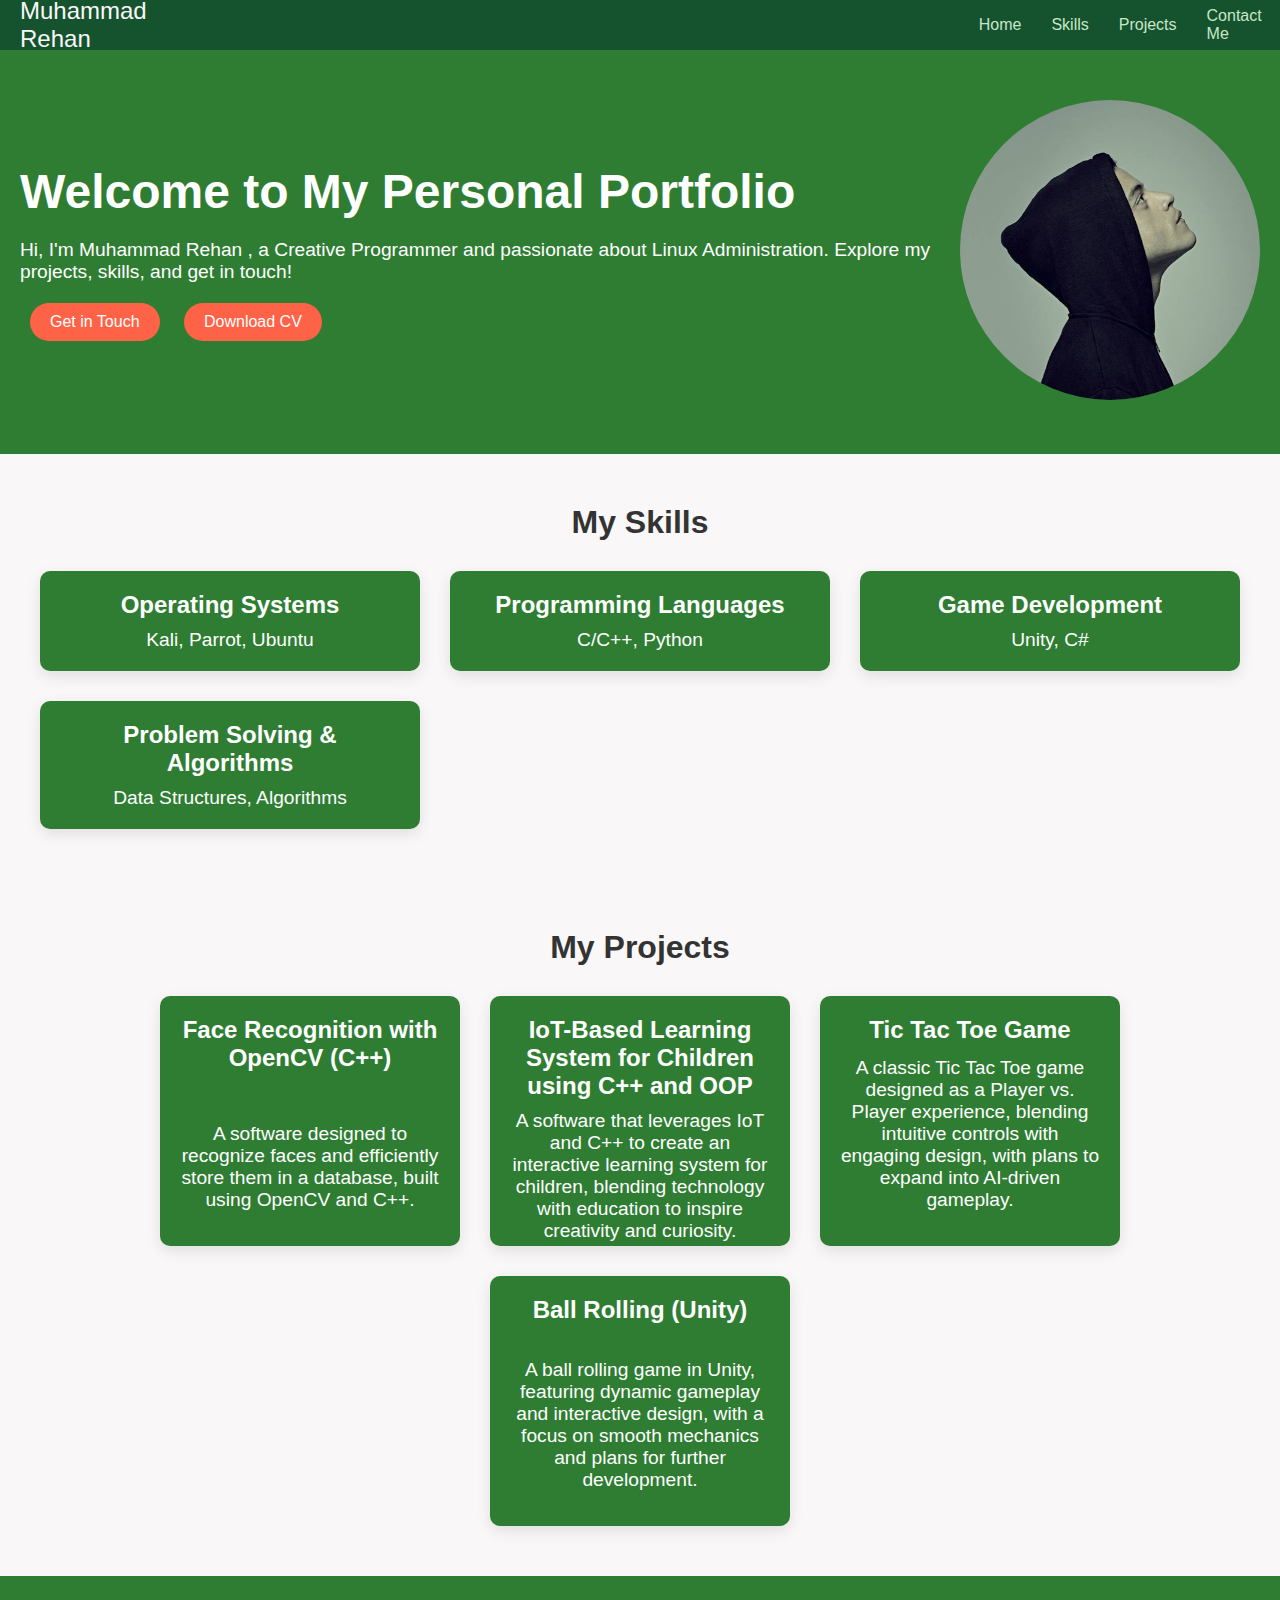
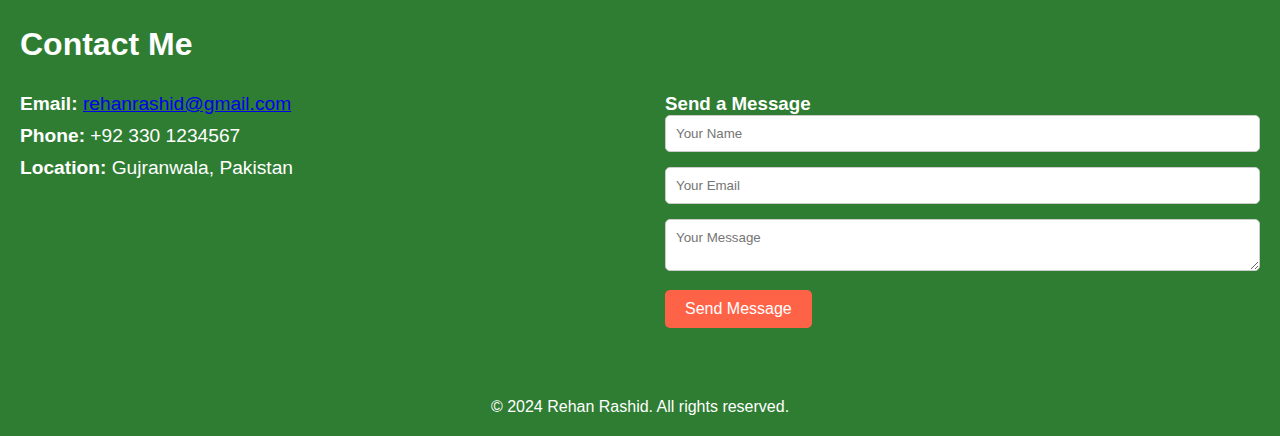
==== index.html @ bf33be50 "This is my portfolio website" ====
<!DOCTYPE html>
<html lang="en">

<head>
    <meta charset="UTF-8">
    <meta name="viewport" content="width=device-width, initial-scale=1.0">
    <link rel="stylesheet" href="style.css">
    <title>My Portfolio</title>
</head>

<body>
    <!-- Navigation Bar -->
    <div class="header">
        <div class="navbar">
            <a href="index.html" id="name">Muhammad Rehan</a>
            <a href="#home" id="pages">Home</a>
            <a href="#skills" id="pages">Skills</a>
            <a href="#projects" id="pages">Projects</a>
            <a href="#contact-us" id="pages">Contact Me</a>
        </div>
    </div>

    <!-- Home Section -->
    <div class="content" id="home">
        <div class="hero">
            <div class="hero-text">
                <h1>Welcome to My Personal Portfolio</h1>
                <p>Hi, I'm <span>Muhammad Rehan </span>, a Creative Programmer and passionate about Linux
                    Administration. Explore my projects, skills, and get in touch!</p>
                <div class="buttons">
                    <button>Get in Touch</button>
                    <button>Download CV</button>
                </div>
            </div>
            <div class="hero-image">
                <img src="/1.jpg" alt="Creative Programmer">
            </div>
        </div>
    </div>

    <!-- Skills Section -->
    <div class="content" id="skills">
        <h2>My Skills</h2>
        <div class="skills-container">
            <div class="skill">
                <h3>Operating Systems</h3>
                <p>Kali, Parrot, Ubuntu</p>
            </div>
            <div class="skill">
                <h3>Programming Languages</h3>
                <p>C/C++, Python</p>
            </div>

            <div class="skill">
                <h3>Game Development</h3>
                <p>Unity, C#</p>
            </div>
            <div class="skill">
                <h3>Problem Solving & Algorithms</h3>
                <p>Data Structures, Algorithms</p>
            </div>
        </div>
    </div>

    <!-- Projects Section -->
    <div class="content" id="projects">
        <h2>My Projects</h2>
        <div class="projects-container">
            <div class="project">
                <h3>Face Recognition with OpenCV (C++)</h3>
                <p>A software designed to recognize faces and efficiently store them in a database, built using OpenCV
                    and C++.</p>
            </div>
            <div class="project">
                <h3>IoT-Based Learning System for Children using C++ and OOP</h3>
                <p>A software that leverages IoT and C++ to create an interactive learning system for children, blending
                    technology with education to inspire creativity and curiosity.</p>
            </div>
            <div class="project">
                <h3>Tic Tac Toe Game</h3>
                <p>A classic Tic Tac Toe game designed as a Player vs. Player experience, blending intuitive controls
                    with engaging design, with plans to expand into AI-driven gameplay.</p>
            </div>
            <div class="project">
                <h3>Ball Rolling (Unity)</h3>
                <p>A ball rolling game in Unity, featuring dynamic gameplay and interactive design, with a focus on
                    smooth mechanics and plans for further development.</p>
            </div>
        </div>
    </div>

    <!-- Contact Section -->
    <div class="content" id="contact-us">
        <h2>Contact Me</h2>
        <div class="contact-container">
            <div class="contact-info">
                <p><strong>Email:</strong> <a href="mailto:rehan@gmail.com">rehanrashid@gmail.com</a></p>
                <p><strong>Phone:</strong> +92 330 1234567</p>
                <p><strong>Location:</strong> Gujranwala, Pakistan</p>
            </div>
            <div class="contact-form">
                <h3>Send a Message</h3>
                <form action="#" method="POST">
                    <input type="text" placeholder="Your Name" required>
                    <input type="email" placeholder="Your Email" required>
                    <textarea placeholder="Your Message" required></textarea>
                    <button type="submit">Send Message</button>
                </form>
            </div>
        </div>
    </div>

    <!-- Footer -->
    <footer>
        <p>&copy; 2024 Rehan Rashid. All rights reserved.</p>
    </footer>
</body>

</html>
---- style.css ----
/* General Styling */
* {
    margin: 0;
    padding: 0;
    font-family: Arial, Helvetica, sans-serif;
    box-sizing: border-box;
    scroll-behavior: smooth;
}

body {
    background-color: #F9F7F7;
    color: #333;
}

/* Navigation Bar */
.navbar {
    height: 50px;
    background-color: #14532D;
    display: flex;
    align-items: center;
    color: white;
}

.navbar a {
    text-decoration: none;
    color: #C8E6C9;
    margin-right: 30px;
    transition: transform 0.3s ease-in;
}

#name {
    color: #F9F7F7;
    margin-left: 20px;
    font-size: 1.5rem;
    margin-right: 65%;
    justify-content: left;
}

#pages {
    font-weight: 500;
}

#name:hover {
    color: #C8E6C9;
}

#pages:hover {
    color: #2E7D32;
    transform: scale(1.1);
}

/* Hero Section */
.hero {
    display: flex;
    justify-content: space-around;
    align-items: center;
    padding: 50px 20px;
    background-color: #2E7D32;
    color: white;
}

.hero-text h1 {
    font-size: 3rem;
    margin-bottom: 20px;
}

.hero-text p {
    font-size: 1.2rem;
    margin-bottom: 20px;
}

.hero-image img {
    width: 300px;
    border-radius: 50%;
}

/* Buttons Section */
.buttons button {
    background-color: #FF6347;
    border: none;
    padding: 10px 20px;
    color: white;
    font-size: 16px;
    margin: 0 10px;
    cursor: pointer;
    border-radius: 1.5rem;
    transition: background-color 0.3s ease, transform 0.3s ease;
}

.buttons button:hover {
    background-color: #FF4500;
    transform: translateY(-5px);
}

/* Skills Section */
#skills {
    padding: 50px 20px;
    text-align: center;
}

#skills h2 {
    font-size: 2rem;
    margin-bottom: 30px;
}

.skills-container {
    display: grid;
    grid-template-columns: repeat(3, 1fr);
    gap: 30px;
    margin: 0 20px;
}

.skill {
    background-color: #2E7D32;
    color: white;
    padding: 20px;
    border-radius: 10px;
    text-align: center;
    box-shadow: 0 5px 15px rgba(0, 0, 0, 0.1);
}

.skill h3 {
    font-size: 1.5rem;
    margin-bottom: 10px;
}

.skill p {
    font-size: 1.2rem;
}

/* Projects Section */
#projects {
    padding: 50px 20px;
    text-align: center;
    background-color: #F9F7F7;
}

#projects h2 {
    font-size: 2rem;
    margin-bottom: 30px;
}

.projects-container {
    display: flex;
    justify-content: center;
    gap: 30px;
    flex-wrap: wrap;
}

.project {
    background-color: #2E7D32;
    color: white;
    padding: 20px;
    width: 300px;
    height: 250px;
    border-radius: 10px;
    text-align: center;
    box-shadow: 0 5px 15px rgba(0, 0, 0, 0.1);
    display: flex;
    flex-direction: column;
    justify-content: space-between;
    transition: transform 0.3s ease;
}

.project h3 {
    font-size: 1.5rem;
    margin-bottom: 10px;
}

.project p {
    font-size: 1.2rem;
    margin-bottom: 15px;
}

.project:hover {
    transform: scale(1.05);
}

/* Contact Section */
#contact-us {
    padding: 50px 20px;
    background-color: #2E7D32;
    color: white;
}

#contact-us h2 {
    font-size: 2rem;
    margin-bottom: 30px;
}

.contact-container {
    display: flex;
    justify-content: center;
    gap: 50px;
}

.contact-info {
    flex: 1;
}

.contact-info p {
    font-size: 1.2rem;
    margin-bottom: 10px;
}

.contact-form {
    flex: 1;
}

.contact-form input,
.contact-form textarea {
    width: 100%;
    padding: 10px;
    margin-bottom: 15px;
    border-radius: 5px;
    border: 1px solid #ccc;
}

.contact-form button {
    background-color: #FF6347;
    border: none;
    padding: 10px 20px;
    color: white;
    font-size: 16px;
    cursor: pointer;
    border-radius: 5px;
    transition: background-color 0.3s ease;
}

.contact-form button:hover {
    background-color: #FF4500;
}

/* Footer */
footer {
    text-align: center;
    padding: 20px;
    background-color: #2E7D32;
    color: white;
}
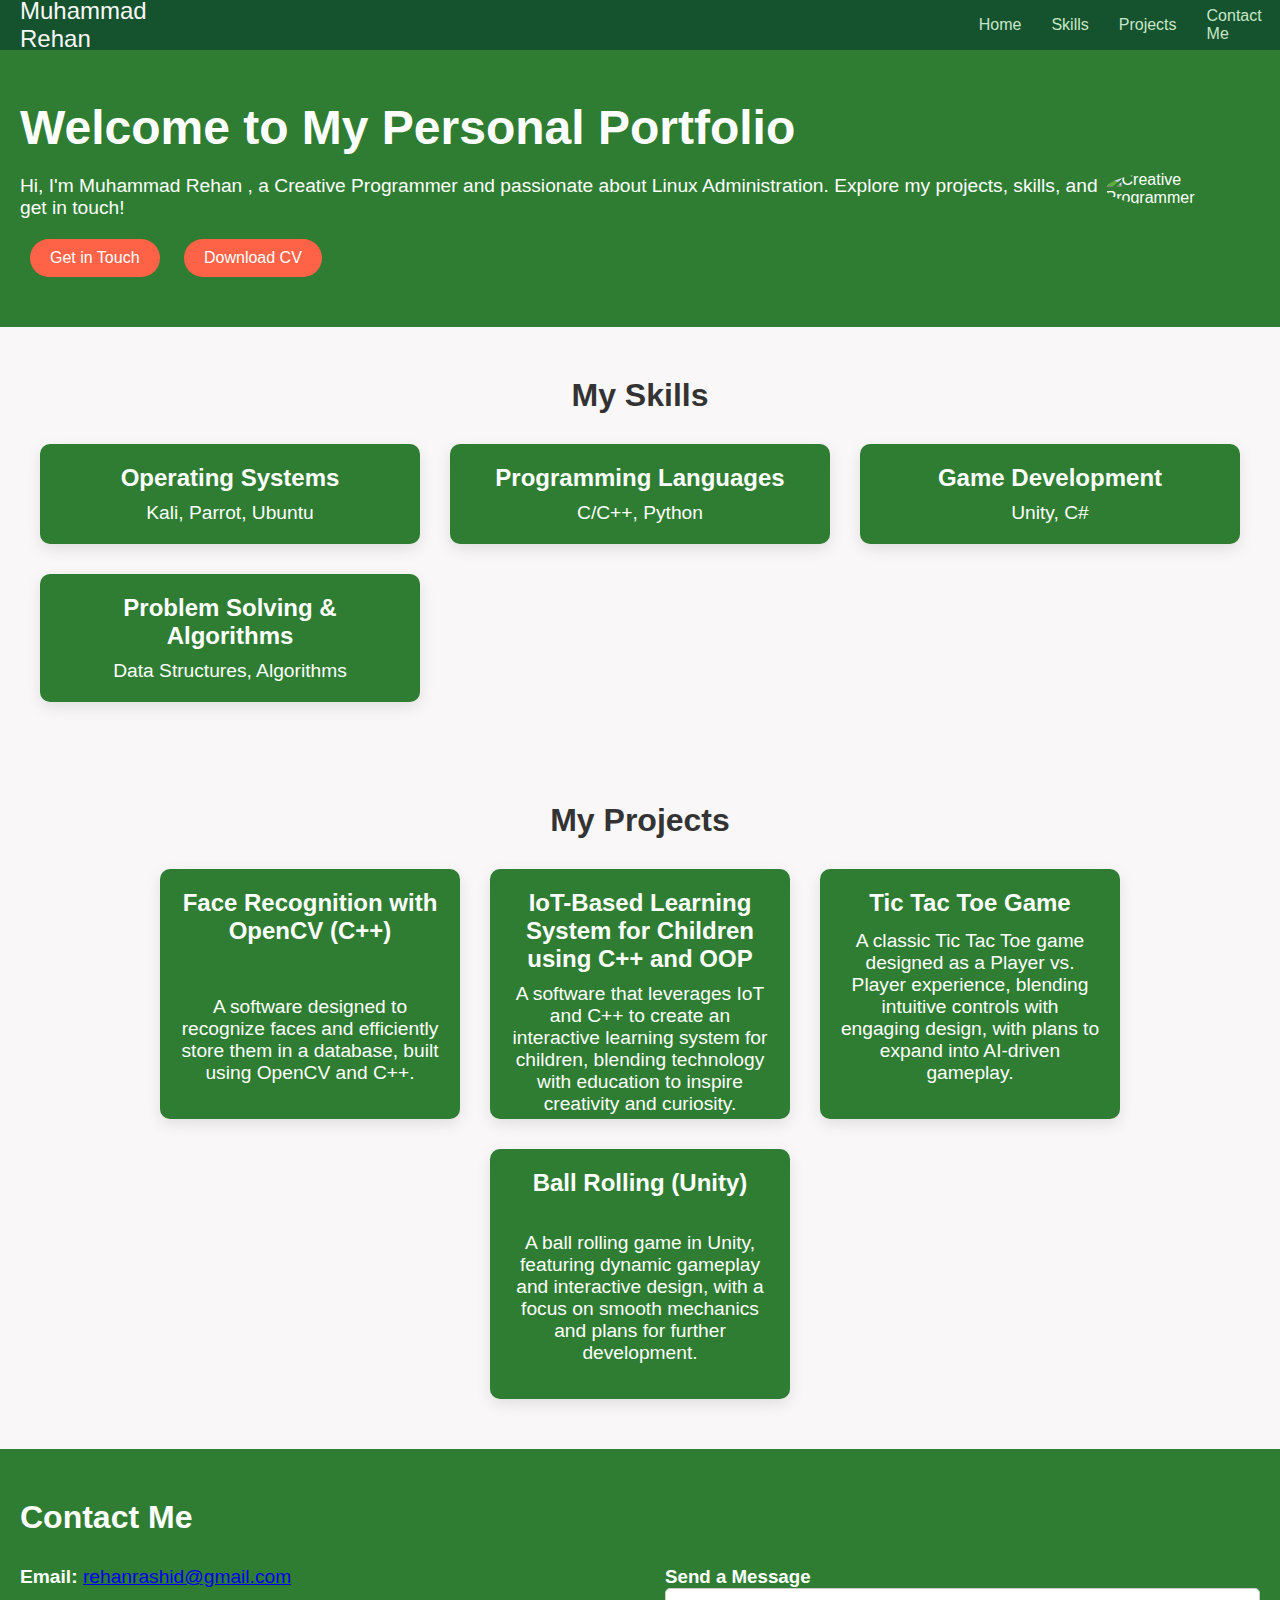
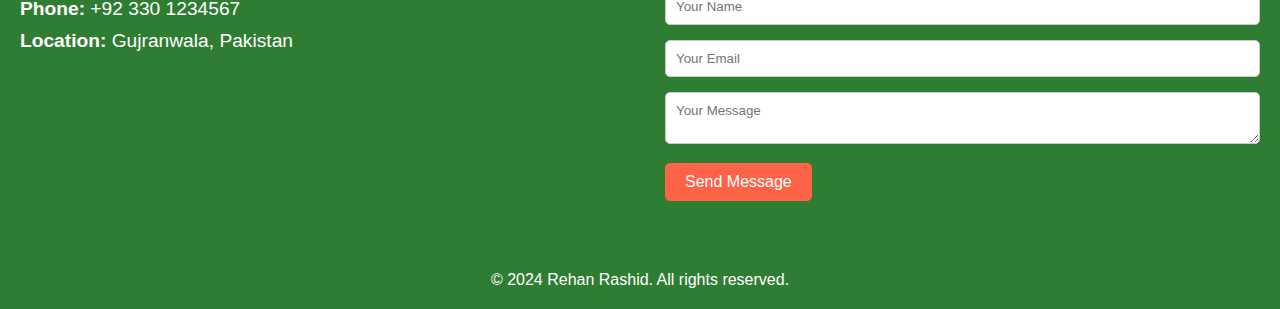
==== commit 046e07a7: "Add new image file" ====
--- a/index.html
+++ b/index.html
@@ -33,7 +33,7 @@
                 </div>
             </div>
             <div class="hero-image">
-                <img src="/1.jpg" alt="Creative Programmer">
+                <img src="2.jpg" alt="Creative Programmer">
             </div>
         </div>
     </div>
